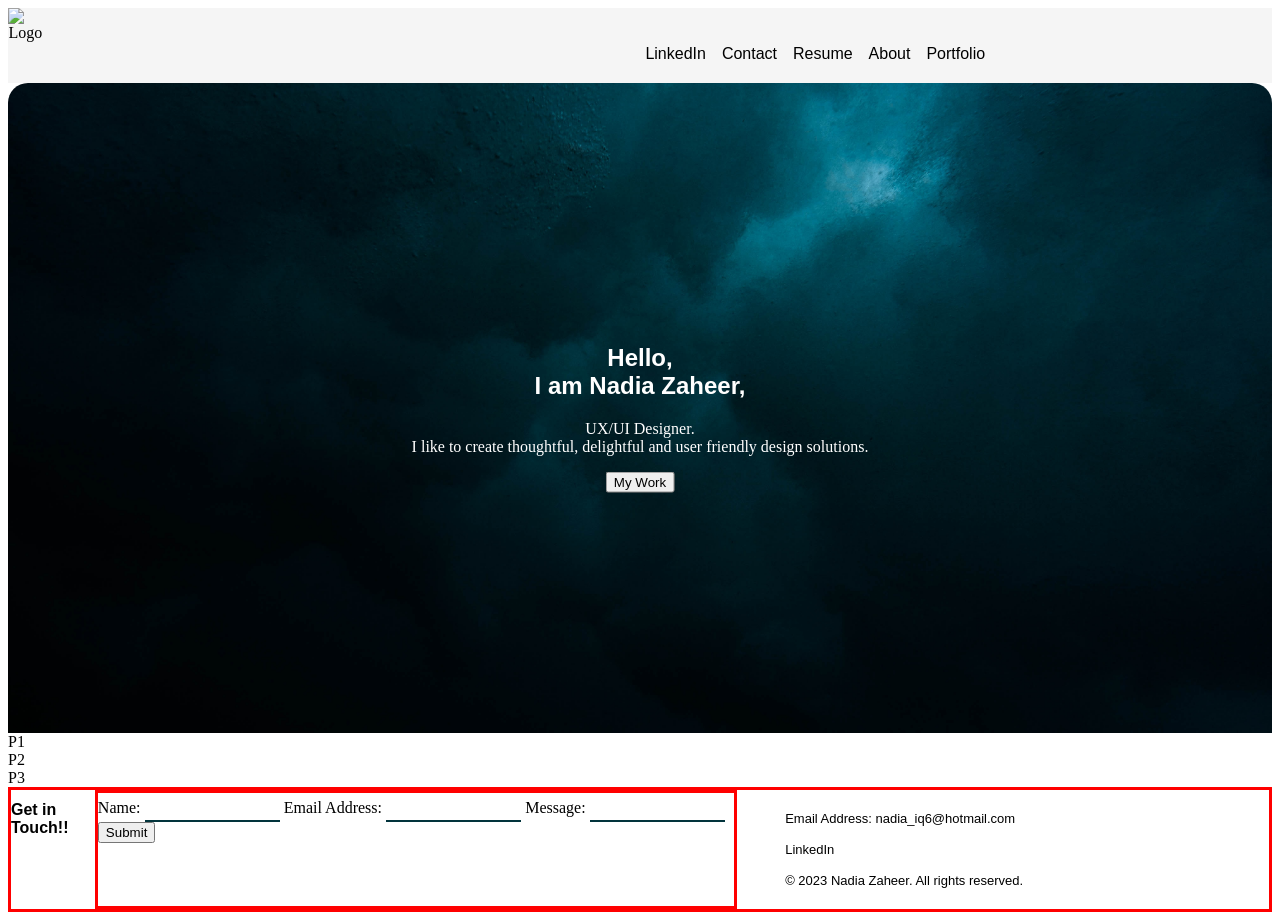
==== index.html @ 978a4c6a "Recent Adjustments" ====
<!DOCTYPE html><html>
<head>
    <link href="css/style.css" rel="stylesheet" type="text/css">
    <title>"My Portfolio Website"
    </title>   
</head>
<body>
   
<!---Here Starts the Header --->

    <header class="navigation">

        <div class="inline-block ">
            <img class="logo" src="../UX_UI_HW_17/images/Logo.png" alt="Logo"> 
        </div>

       
        
<!---Here Starts the Nav Wrapper---> 
        <nav class="inline-block">
            <ul>
                <li><a href="#portfolio">Portfolio</a></li>
                <li><a href="#about">About</a></li>
                <li><a href="#resume">Resume</a></li>
                <li><a href="#contact">Contact</a></li>
                <li><a href="#linkedin">LinkedIn</a></li>
            </ul>
        </nav>
    </header>

<!---Here Starts the Hero Image Section--->

<section class="heroImg">
    

    <div class="content">
        <!--<img class="illustration" src="../UX_UI_HW_17/images/Creative writing-rafiki.png" alt="My Pic">-->    
            
        <h1> Hello,<br>
            I am Nadia Zaheer, <br>
        </h1>
        <p> UX/UI Designer. <br>
            I like to create thoughtful, delightful and user friendly design solutions.
        </p>
            
        <button>
            My Work
        </button>
    </div>
</section>
<!---Here Starts the Casestudy Section--->
<section class="myWork">

    <div class="workThumbnails">
        <div class="project1">P1 </div>
        <div class="project1">P2</div>
        <div class="project1">P3</div>
    </div>
</section>

<!---Here Starts the Footer Section--->
<footer>
    <h1>Get in Touch!! </h1>
    <div class="contactForm">

        <form action="/action_page.php">
            <label for="name">Name:</label>
            <input type="text" id="name" name="name">
            <label for="email">Email Address:</label>
            <input type="text" id="email" name="name">
            <label for="msg">Message:</label>
            <input type="text" id="msg" name="msg">
            <input type="submit" value="Submit">
          </form>
    </div>
    <ul>
        <li>Email Address: nadia_iq6@hotmail.com</li>
        <li>LinkedIn</li>  
        <li>© 2023 Nadia Zaheer. All rights reserved.</li>
        
    </ul>

    
</footer>




</body>
</html>
---- css/style.css ----
/*Styling of Header Section*/
/*/color palette -blue-green: #429CB6ff;
--cerulean: #036D85ff;
--midnight-green: #014553ff;
*/
nav {
    
    width: 73%;
    padding: 1%;
}

ul {
     width: 50%;
    margin-left: auto;
}
.navigation{

        display: flex;
        list-style-type: none;
        margin: 0;
        padding: 0;
        overflow: hidden;/*Note: overflow:hidden is added to the  element to prevent li elements from going outside of the list.*/
        background-color:whitesmoke;
      
}
.logo {
   
       width: 23% ;
    padding: 1%;
   
    }

nav{

    display:flex;
}
.inline-block {

   
    display: inline-block; 

    vertical-align: top;
    
  
      
}


li {
    display: inline;
    padding: 8px;
    font-family: Helvetica;
    float:right;
    

}

.inline-block a{

    text-decoration: none;
    color:black;
    display: block;
    
     
}
.navigation li:hover:not(.active) {
    
       
    border-bottom: 2px solid #014553ff;
    background-color:   rgba(66, 157, 182, 0.066);
    
  }




  





/*hero styling */ 

.heroImg {
    height: 600px;
    padding: 25px;
    margin: 0px;
    background-image: url("../images/9.jpg");
   /* background-image: url("../images/leaves.avif");*/
    background-repeat:no-repeat;
    background-position: center;
    background-size: cover;
    position: relative;
    border-top-left-radius: 20px;
    border-top-right-radius: 20px;
    
  }

 
    
.content {

/* Place text in the middle of the image */


    text-align: center;
    position: absolute;
    top: 50%;
    left: 50%;
    transform: translate(-50%, -50%);
    color: white;
  }
h1 {

    font-family: Arial, Helvetica, sans-serif;
}



footer{

    border:3px solid red;
    display: flex;
    align-items: row;
}

footer ul{
    
    font-size: small;
    display: flex;
    flex-direction:column;
}
footer h1{

font-size: medium;

}

.contactForm {
    border:3px solid red;
    display: block;
    
}
input[type=text], select, textarea {
    width: 20%;
    padding: 4px;
    border: none;
    border-bottom: 2px solid rgb(2, 52, 60);
    margin-top: 4px;
 

  }
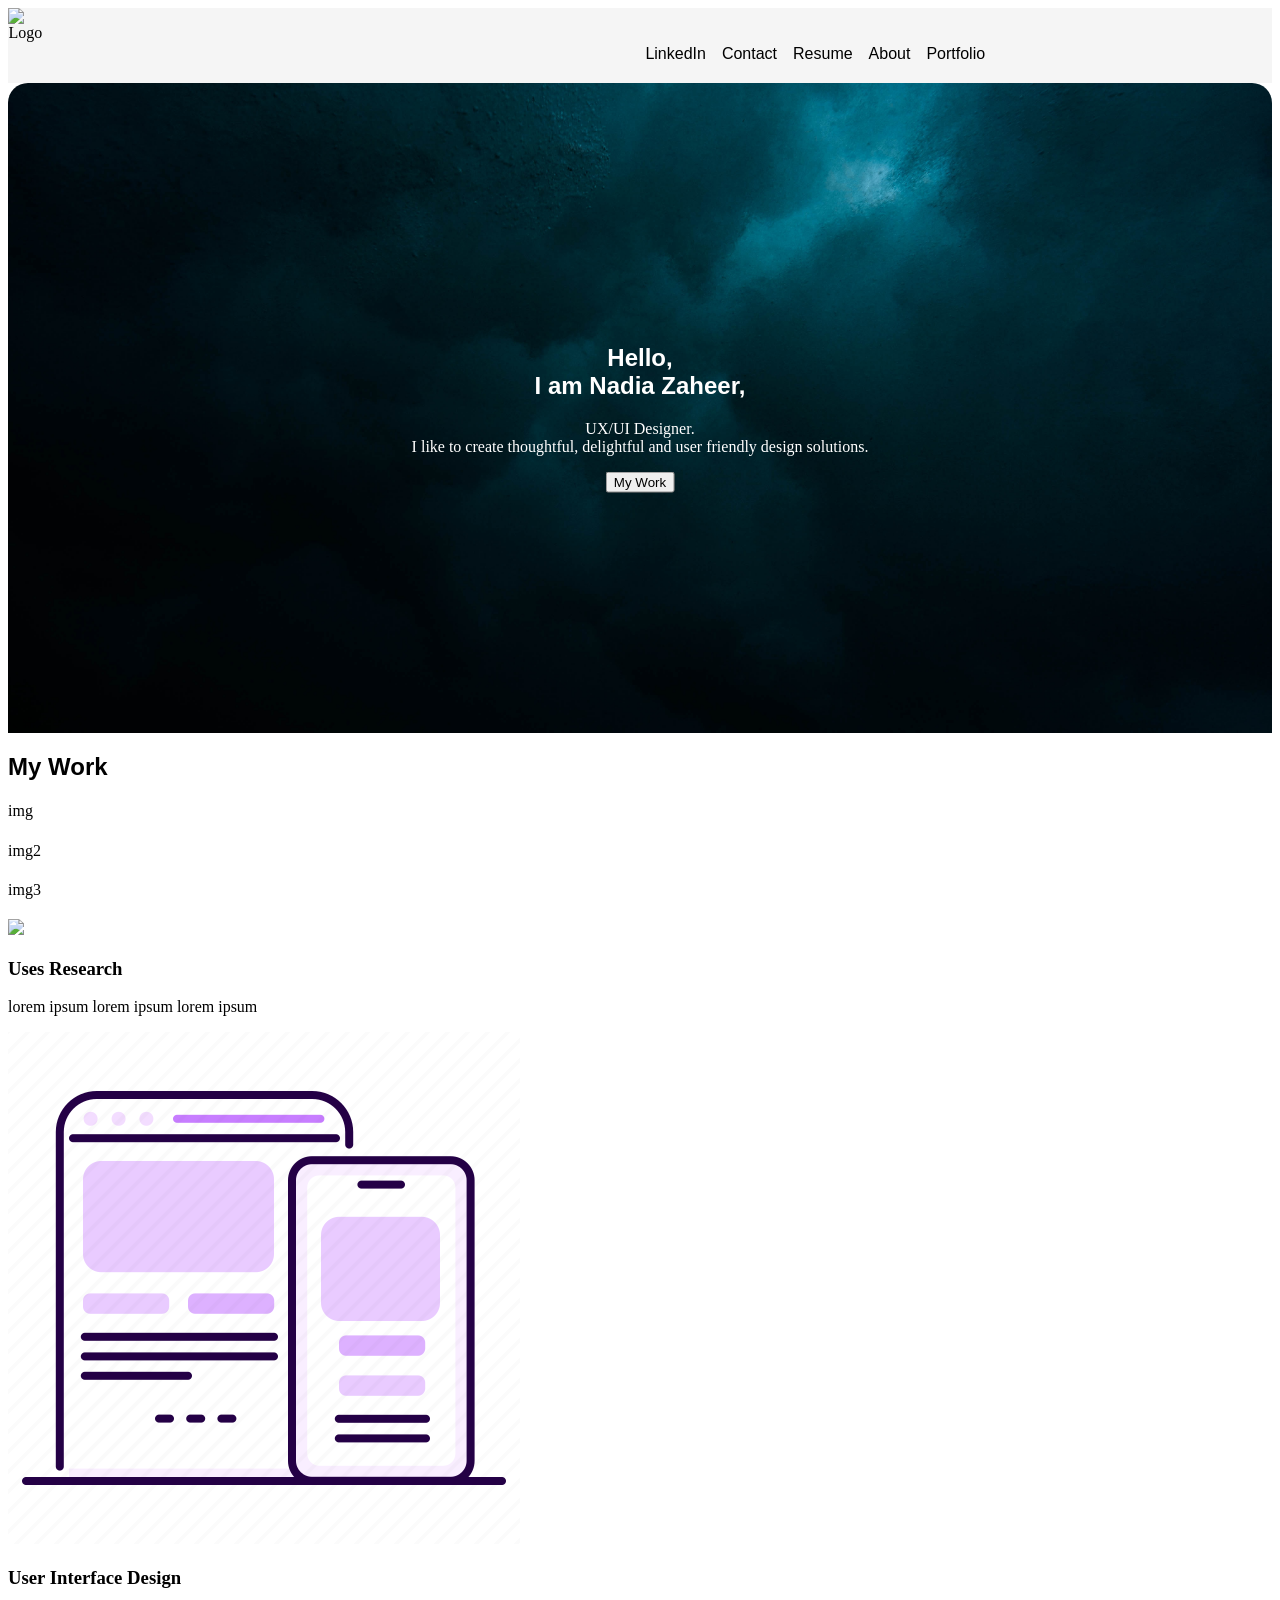
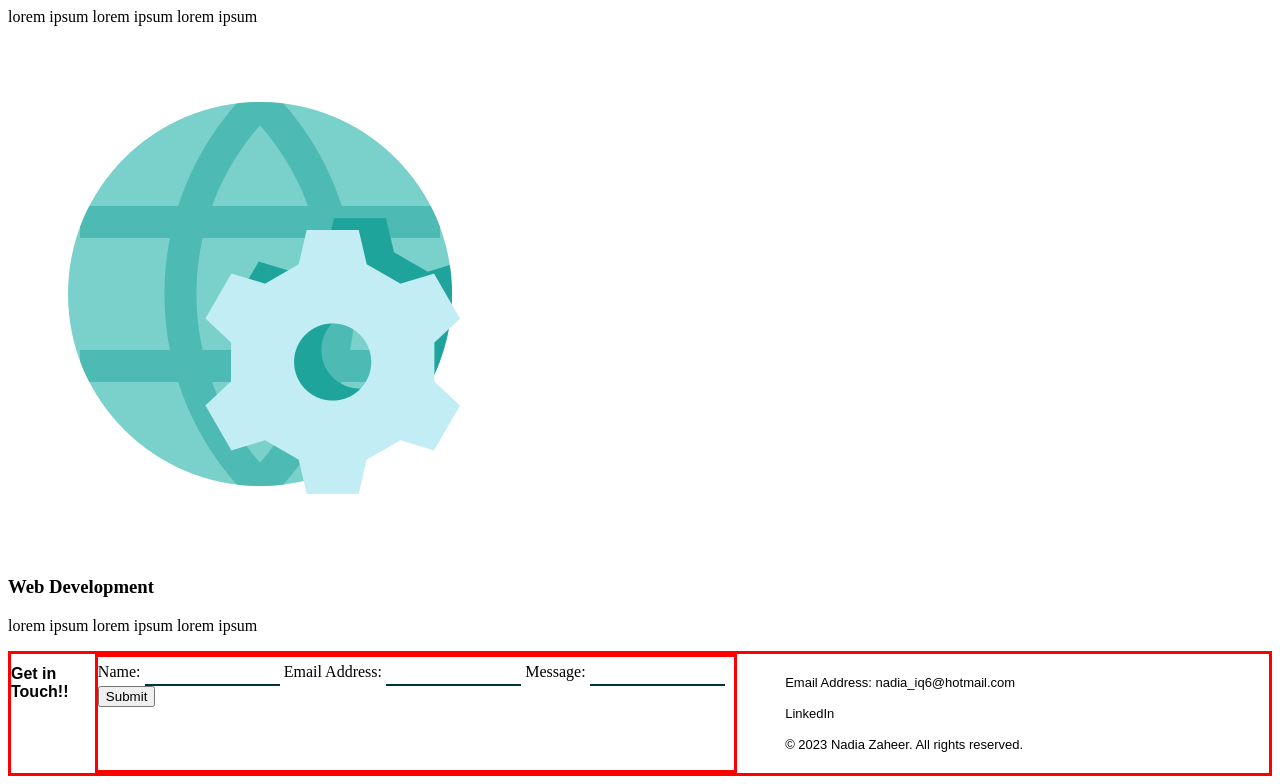
==== commit 0d5176b5: "My Skill & My work HTML sections added" ====
--- a/index.html
+++ b/index.html
@@ -11,7 +11,7 @@
     <header class="navigation">
 
         <div class="inline-block ">
-            <img class="logo" src="../UX_UI_HW_17/images/Logo.png" alt="Logo"> 
+            <img class="logo" src="../UX_UI_HW_18/images/Logo.png" alt="Logo"> 
         </div>
 
        
@@ -48,13 +48,58 @@
         </button>
     </div>
 </section>
-<!---Here Starts the Casestudy Section--->
+<!---Here Starts the My Work Section--->
 <section class="myWork">
+    <h1>My Work</h1>
+    
+    <div class="workgrid">
+<!---Here Starts the 1st Project Section--->
+        <div> 
+            <h4></h4> 
+            <p></p>
+            <buton></buton>
+        </div>
+        <div>img</div>
 
-    <div class="workThumbnails">
-        <div class="project1">P1 </div>
-        <div class="project1">P2</div>
-        <div class="project1">P3</div>
+<!---Here Starts the 2nd Project Section--->
+        <div> 
+        <h4></h4> 
+        <p></p>
+        <buton></buton>
+        </div>
+        <div>img2</div>
+<!---Here Starts the 3rd Project Section--->
+
+        <div> 
+            <h4></h4> 
+            <p></p>
+            <buton></buton>
+        </div>
+        <div>img3</div>
+    </div>
+
+</section>
+<!---Here Starts the My Skills Section--->
+
+<section class="myskills">
+    <h1></h1>
+    <div class="flexContainer">
+        <div></div>
+                <img src="../UX-UI-HW-18/images/UX.png" >
+                <h3>Uses Research</h3>
+                <p>lorem ipsum lorem ipsum lorem ipsum</p>
+        <div>
+            <img src="../images/UI.png" alt="My UI Skill">
+            <h3>User Interface Design</h3>
+            <p>lorem ipsum lorem ipsum lorem ipsum</p>
+        </div>
+        <div>
+            <img src="../images/webdev.png" alt="My Web Development">
+            <h3>Web Development</h3>
+            <p>lorem ipsum lorem ipsum lorem ipsum</p>
+        </div>
+
+
     </div>
 </section>
 
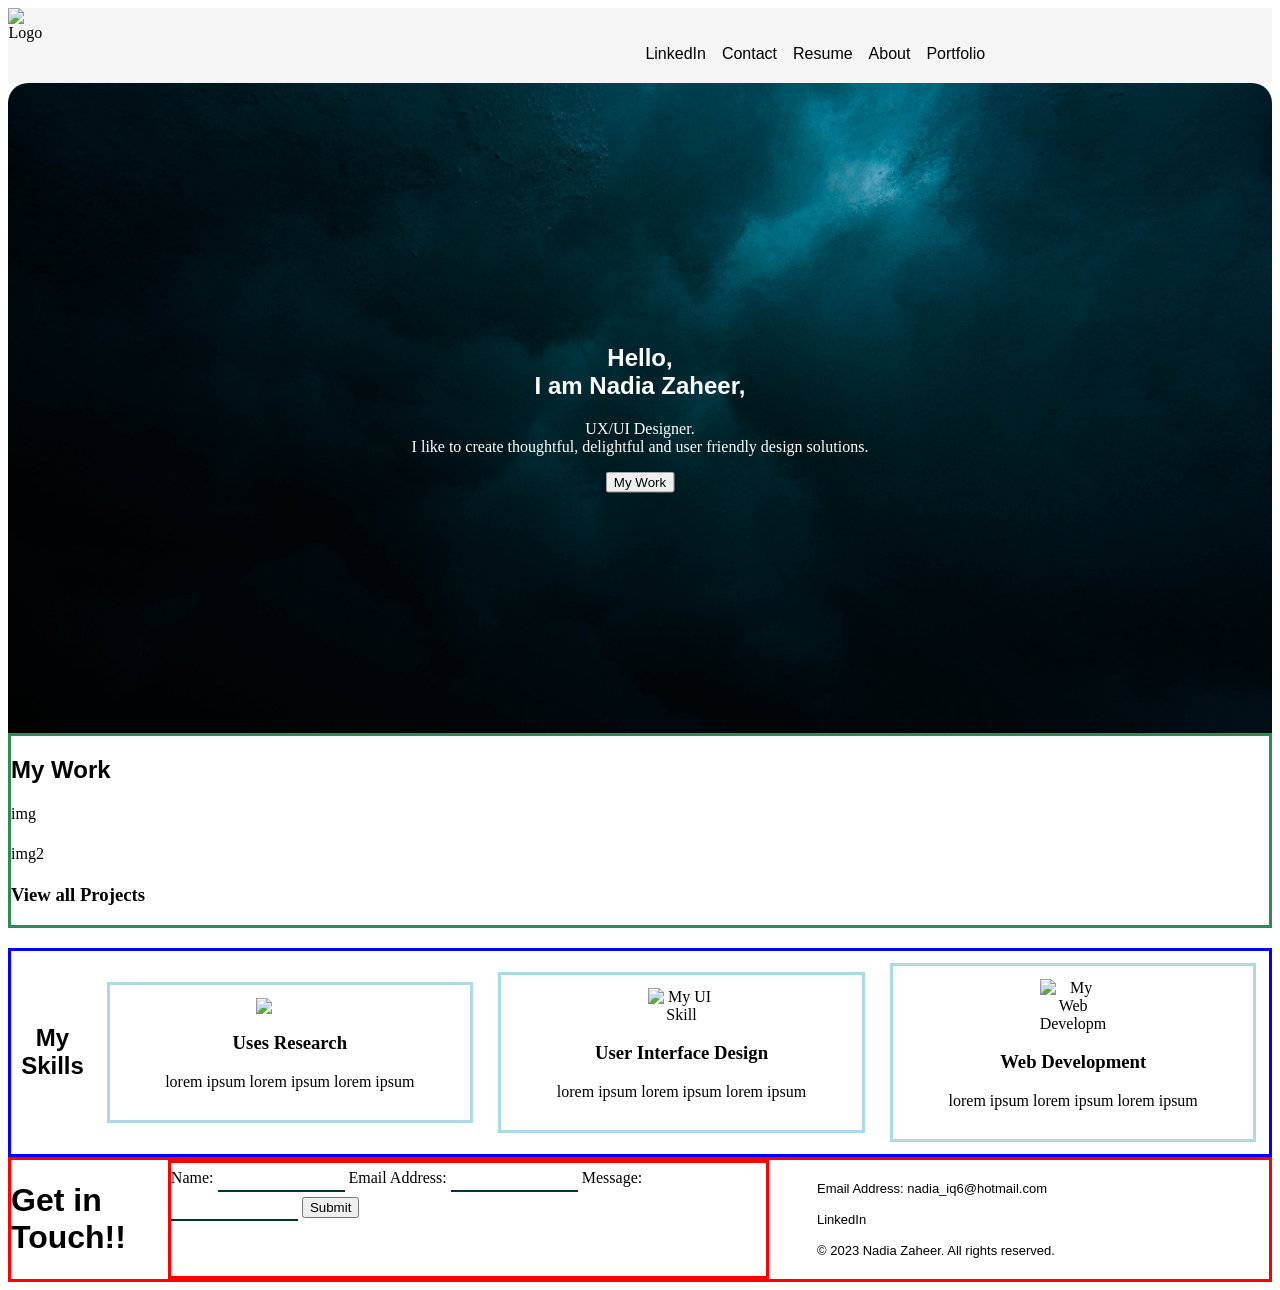
==== commit 389004e7: "Flex boxes and Grids added" ====
--- a/index.html
+++ b/index.html
@@ -53,7 +53,7 @@
     <h1>My Work</h1>
     
     <div class="workgrid">
-<!---Here Starts the 1st Project Section--->
+<!---Here Starts the 1st Project div--->
         <div> 
             <h4></h4> 
             <p></p>
@@ -61,40 +61,45 @@
         </div>
         <div>img</div>
 
-<!---Here Starts the 2nd Project Section--->
+<!---Here Starts the 2nd Project div--->
         <div> 
         <h4></h4> 
         <p></p>
         <buton></buton>
         </div>
         <div>img2</div>
-<!---Here Starts the 3rd Project Section--->
+<!---Here Starts the 3rd Project div--->
 
         <div> 
             <h4></h4> 
             <p></p>
             <buton></buton>
         </div>
-        <div>img3</div>
+        <div></div>
+
+
+        <h3>View all Projects</h3>
     </div>
 
 </section>
-<!---Here Starts the My Skills Section--->
 
+<!--  My UX Skills section coded using CSS flex -->
 <section class="myskills">
     <h1></h1>
     <div class="flexContainer">
-        <div></div>
-                <img src="../UX-UI-HW-18/images/UX.png" >
+        <h1>My Skills</h1>
+        <div>
+                <img src="../UX_UI_HW_18/images/UX3.png">
                 <h3>Uses Research</h3>
                 <p>lorem ipsum lorem ipsum lorem ipsum</p>
+        </div>
         <div>
-            <img src="../images/UI.png" alt="My UI Skill">
+            <img src="../UX_UI_HW_18/images/UI2.png" alt="My UI Skill">
             <h3>User Interface Design</h3>
             <p>lorem ipsum lorem ipsum lorem ipsum</p>
         </div>
         <div>
-            <img src="../images/webdev.png" alt="My Web Development">
+            <img src="../UX_UI_HW_18/images/wd2.png" alt="My Web Development">
             <h3>Web Development</h3>
             <p>lorem ipsum lorem ipsum lorem ipsum</p>
         </div>
--- a/css/style.css
+++ b/css/style.css
@@ -45,7 +45,6 @@
       
 }
 
-
 li {
     display: inline;
     padding: 8px;
@@ -70,15 +69,6 @@
     background-color:   rgba(66, 157, 182, 0.066);
     
   }
-
-
-
-
-  
-
-
-
-
 
 /*hero styling */ 
 
@@ -115,14 +105,48 @@
 
     font-family: Arial, Helvetica, sans-serif;
 }
+/*My Work Styling */
+.myWork{
+    border: 3px solid seagreen;
+   
+   
+}
 
 
 
+
+
+/*My skills Styling */
+.flexContainer{
+    border:3px solid blue;
+    display:flex;
+    flex-direction:row;
+    justify-content: center;
+    align-items: center;
+   text-align: center;
+  
+}
+.flexContainer > div{
+    width: 33%;
+    border:3px solid lightblue;
+    padding: 1%;
+    margin: 1%;
+}
+.flexContainer img{
+    display: block;
+    width:20%;
+    height:auto;
+    margin:0 auto;
+}
+
+
+/*FOOTER styling*/
 footer{
 
     border:3px solid red;
     display: flex;
-    align-items: row;
+    flex-direction: row;
+    
 }
 
 footer ul{
@@ -131,16 +155,12 @@
     display: flex;
     flex-direction:column;
 }
-footer h1{
-
-font-size: medium;
-
-}
 
 .contactForm {
     border:3px solid red;
-    display: block;
-    
+  
+     
+      
 }
 input[type=text], select, textarea {
     width: 20%;
@@ -148,7 +168,6 @@
     border: none;
     border-bottom: 2px solid rgb(2, 52, 60);
     margin-top: 4px;
- 
 
   }
 
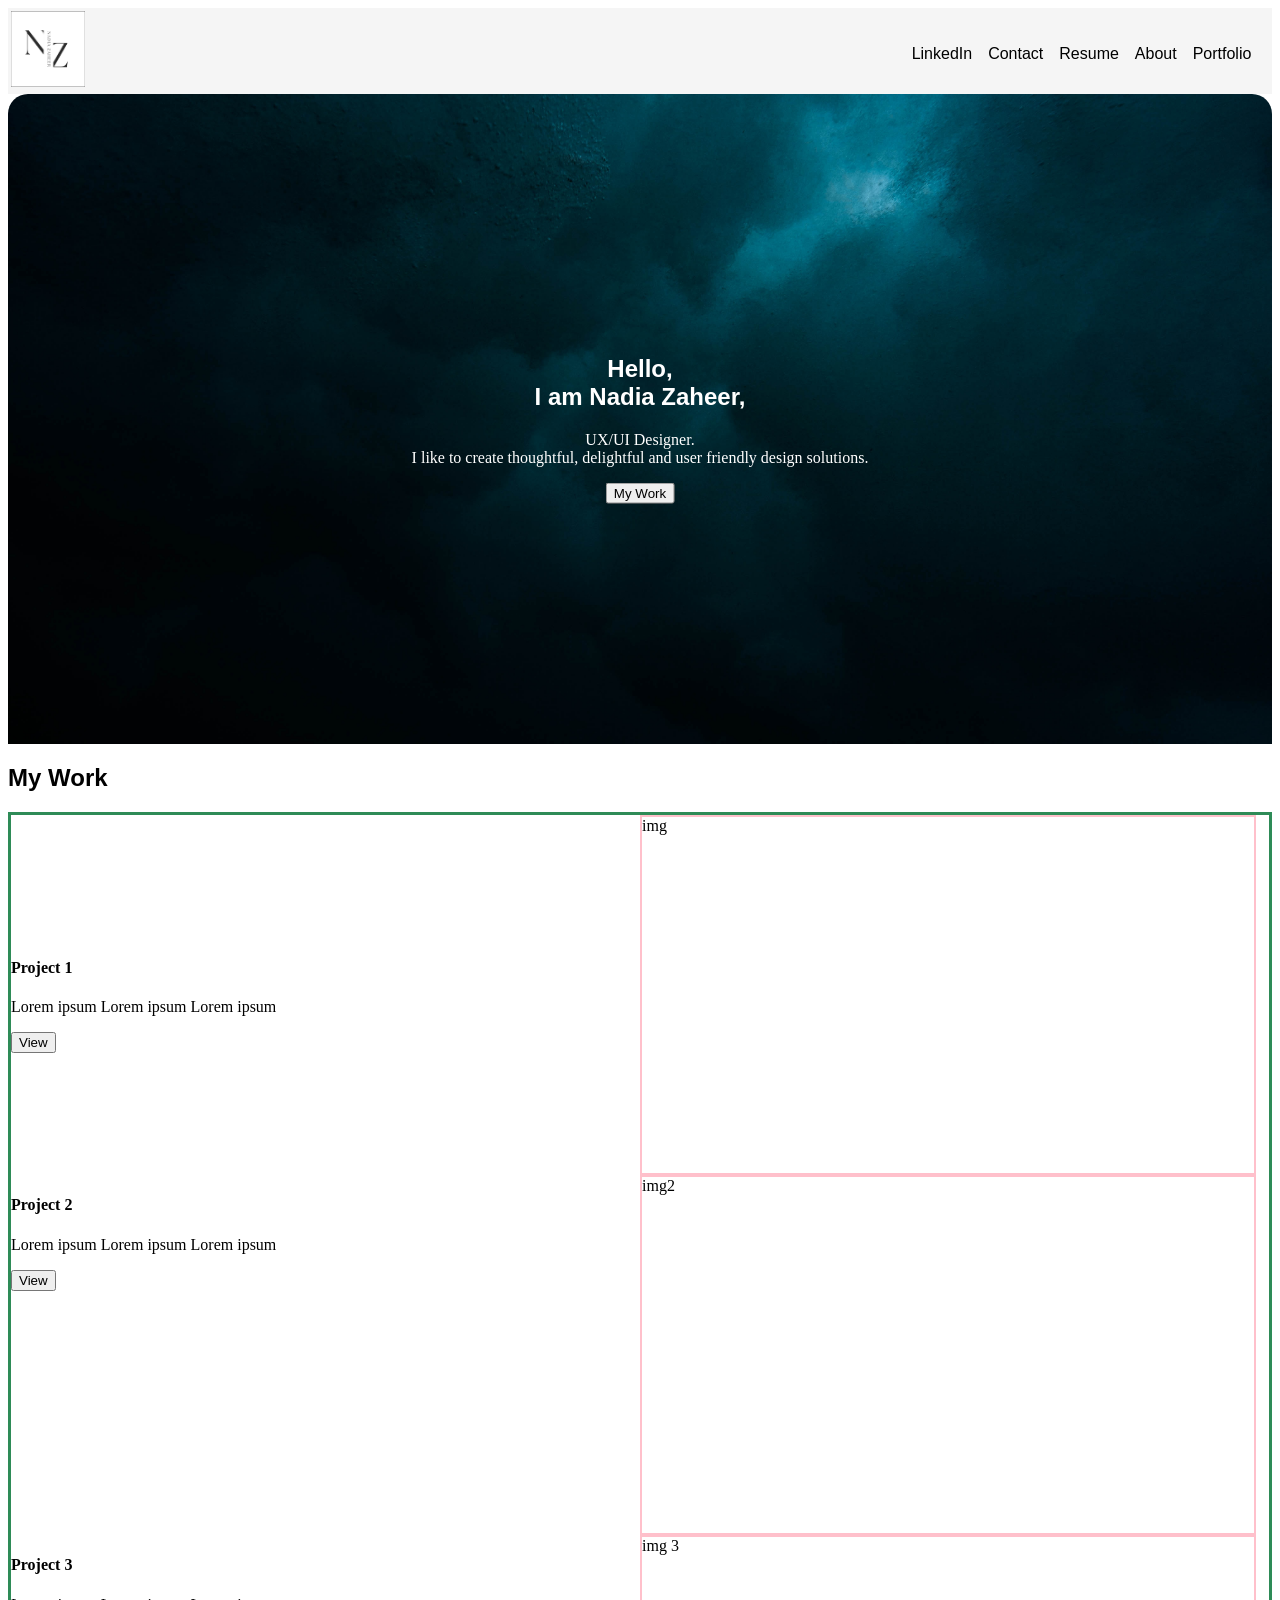
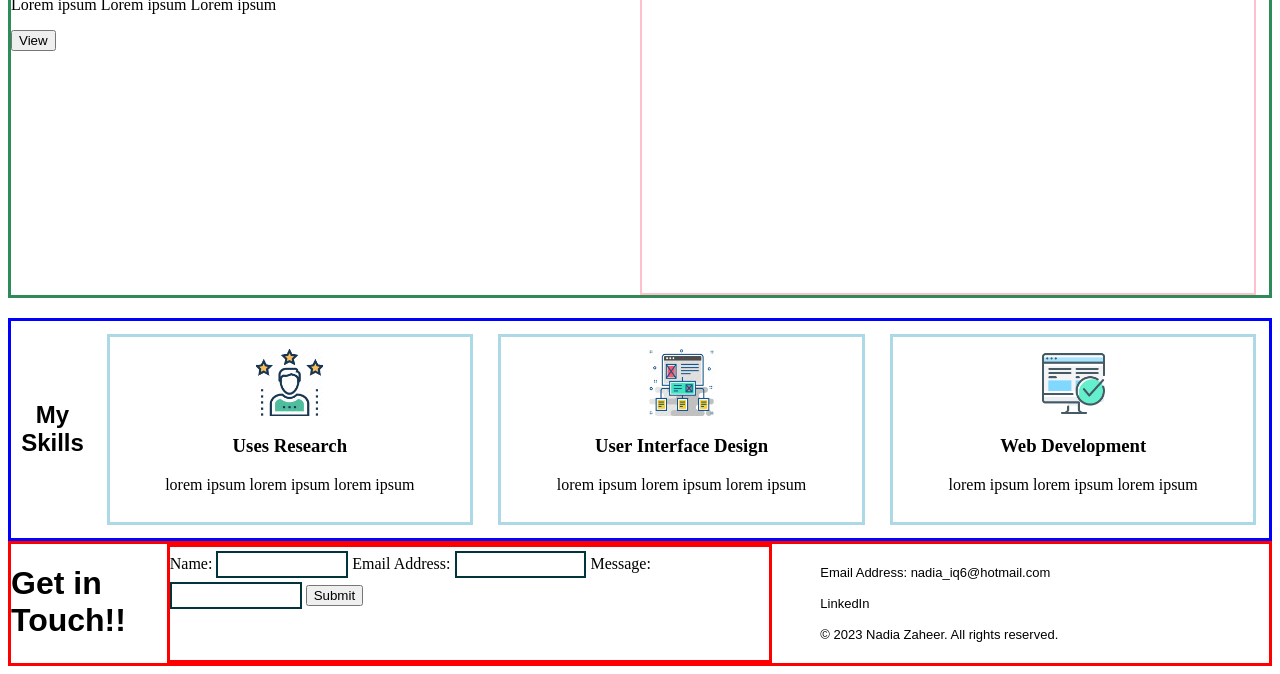
==== commit 753380a5: "My Work Grid added" ====
--- a/index.html
+++ b/index.html
@@ -11,7 +11,7 @@
     <header class="navigation">
 
         <div class="inline-block ">
-            <img class="logo" src="../UX_UI_HW_18/images/Logo.png" alt="Logo"> 
+            <img class="logo" src="../images/Logo.png" alt="Logo"> 
         </div>
 
        
@@ -50,35 +50,36 @@
 </section>
 <!---Here Starts the My Work Section--->
 <section class="myWork">
+   
     <h1>My Work</h1>
-    
-    <div class="workgrid">
+    <div class="workGrid">
+        
 <!---Here Starts the 1st Project div--->
-        <div> 
-            <h4></h4> 
-            <p></p>
-            <buton></buton>
+        <div class="pro1"> 
+            <h4>Project 1</h4> 
+            <p> Lorem ipsum Lorem ipsum Lorem ipsum</p>
+            <button> View </button>
         </div>
-        <div>img</div>
+        <div class="imgPro1">img</div>
 
 <!---Here Starts the 2nd Project div--->
-        <div> 
-        <h4></h4> 
-        <p></p>
-        <buton></buton>
+        <div class="pro2"> 
+            <h4>Project 2</h4> 
+            <p>Lorem ipsum Lorem ipsum Lorem ipsum</p>
+            <button> View </button>
         </div>
-        <div>img2</div>
+        <div class="imgPro2">img2</div>
 <!---Here Starts the 3rd Project div--->
 
-        <div> 
-            <h4></h4> 
-            <p></p>
-            <buton></buton>
+        <div class="pro3"> 
+            <h4>Project 3</h4> 
+            <p>Lorem ipsum Lorem ipsum Lorem ipsum</p>
+            <button> View </button>
         </div>
-        <div></div>
+        <div class="imgPro3">img 3</div>
 
 
-        <h3>View all Projects</h3>
+        
     </div>
 
 </section>
@@ -89,17 +90,17 @@
     <div class="flexContainer">
         <h1>My Skills</h1>
         <div>
-                <img src="../UX_UI_HW_18/images/UX3.png">
+                <img src="../images/UX3.png">
                 <h3>Uses Research</h3>
                 <p>lorem ipsum lorem ipsum lorem ipsum</p>
         </div>
         <div>
-            <img src="../UX_UI_HW_18/images/UI2.png" alt="My UI Skill">
+            <img src="../images/UI2.png" alt="My UI Skill">
             <h3>User Interface Design</h3>
             <p>lorem ipsum lorem ipsum lorem ipsum</p>
         </div>
         <div>
-            <img src="../UX_UI_HW_18/images/wd2.png" alt="My Web Development">
+            <img src="../images/wd2.png" alt="My Web Development">
             <h3>Web Development</h3>
             <p>lorem ipsum lorem ipsum lorem ipsum</p>
         </div>
--- a/css/style.css
+++ b/css/style.css
@@ -106,10 +106,43 @@
     font-family: Arial, Helvetica, sans-serif;
 }
 /*My Work Styling */
-.myWork{
+.workGrid{
     border: 3px solid seagreen;
-   
-   
+    display: grid;
+    grid-template-rows:40vh 40vh 40vh;
+    grid-template-columns:1fr 1fr;
+    grid-template-areas: 
+    "pro1 imgPro1"
+    "pro2 imgPro2"
+    "pro3 imgPro3";
+          
+}
+
+.pro1{
+    grid-area: pro1;
+    align-content: center;
+   
+}
+.pro2{
+    grid-area: pro2;
+}
+.pro3{
+    grid-area: pro3;
+}
+.imgPro1{
+    grid-area: imgPro1;
+    border: 2px solid pink;
+    margin-right: 2%;
+}
+.imgPro2{
+    grid-area: imgPro2;
+    border: 2px solid pink;
+    margin-right: 2%;
+}
+.imgPro3{
+    grid-area: imgPro3;
+    border: 2px solid pink;
+    margin-right: 2%;
 }
 
 
@@ -166,7 +199,7 @@
     width: 20%;
     padding: 4px;
     border: none;
-    border-bottom: 2px solid rgb(2, 52, 60);
+    border: 2px solid rgb(2, 52, 60);
     margin-top: 4px;
 
   }
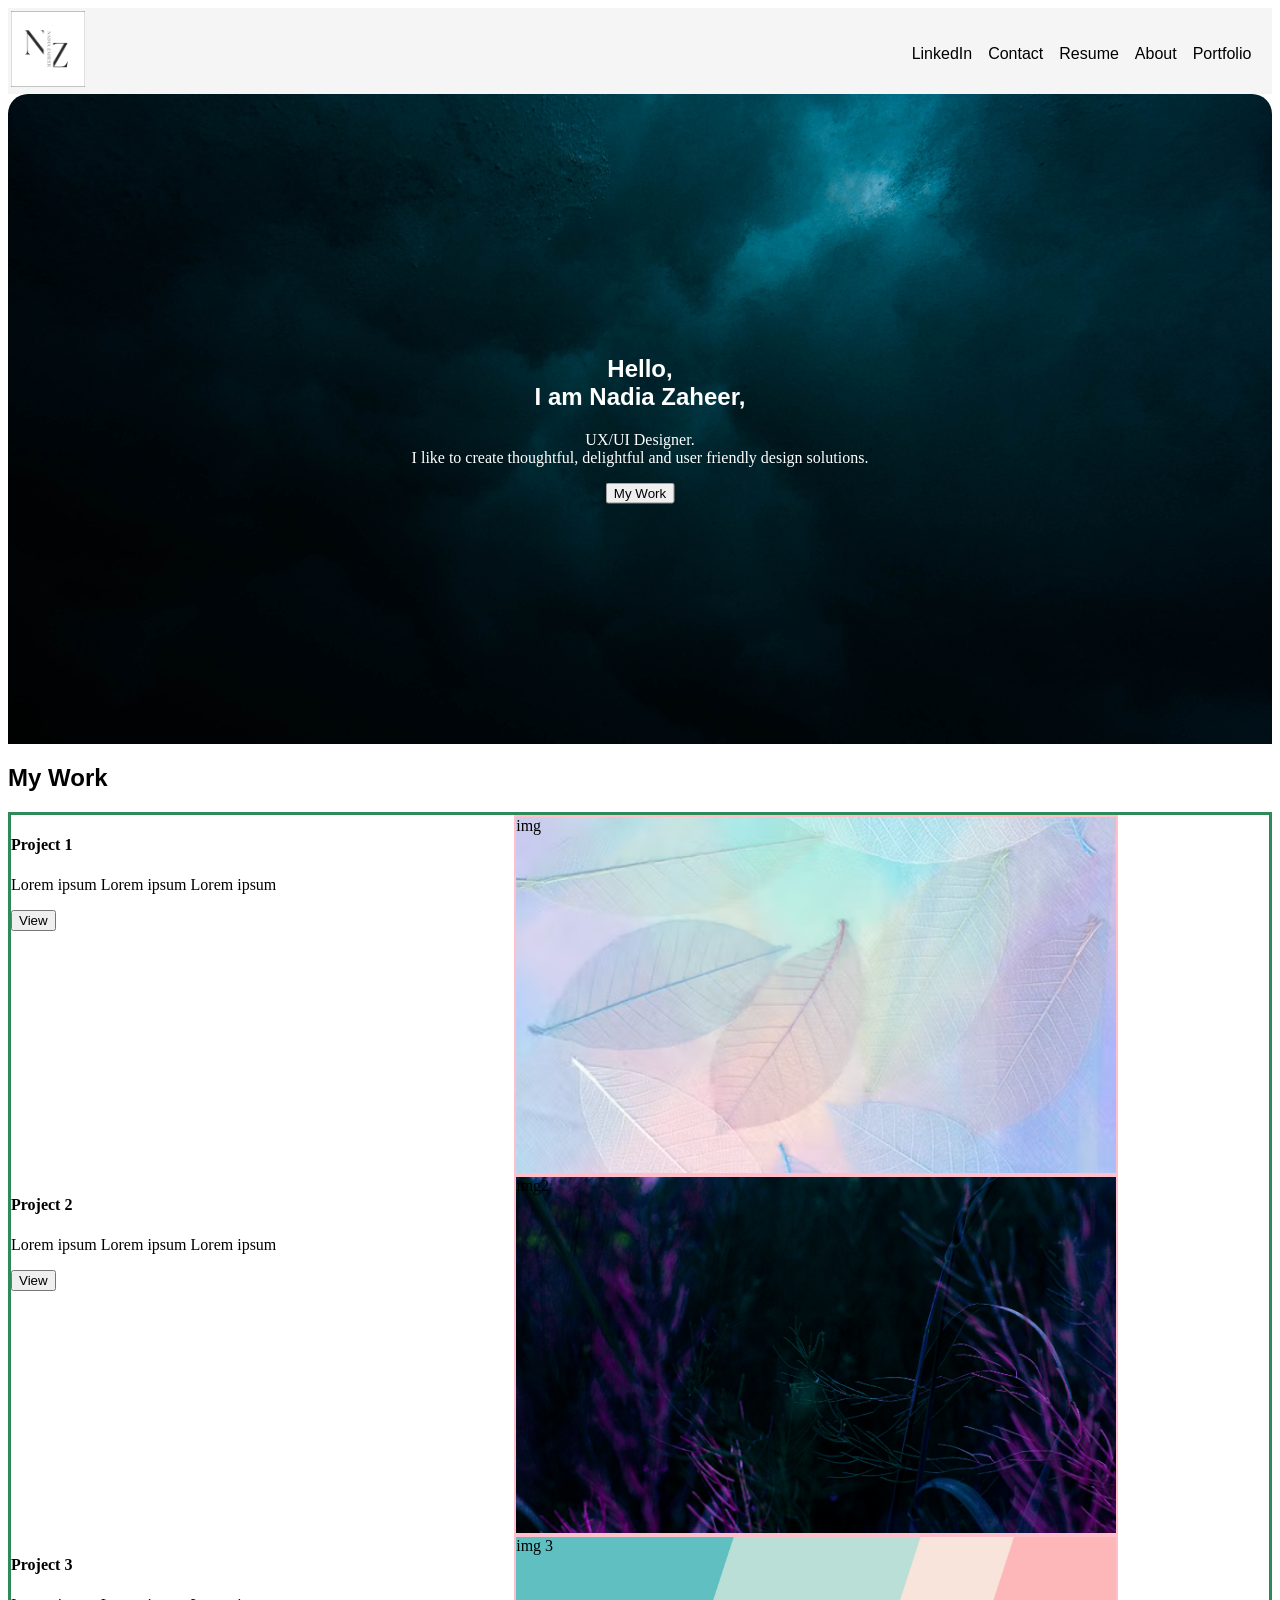
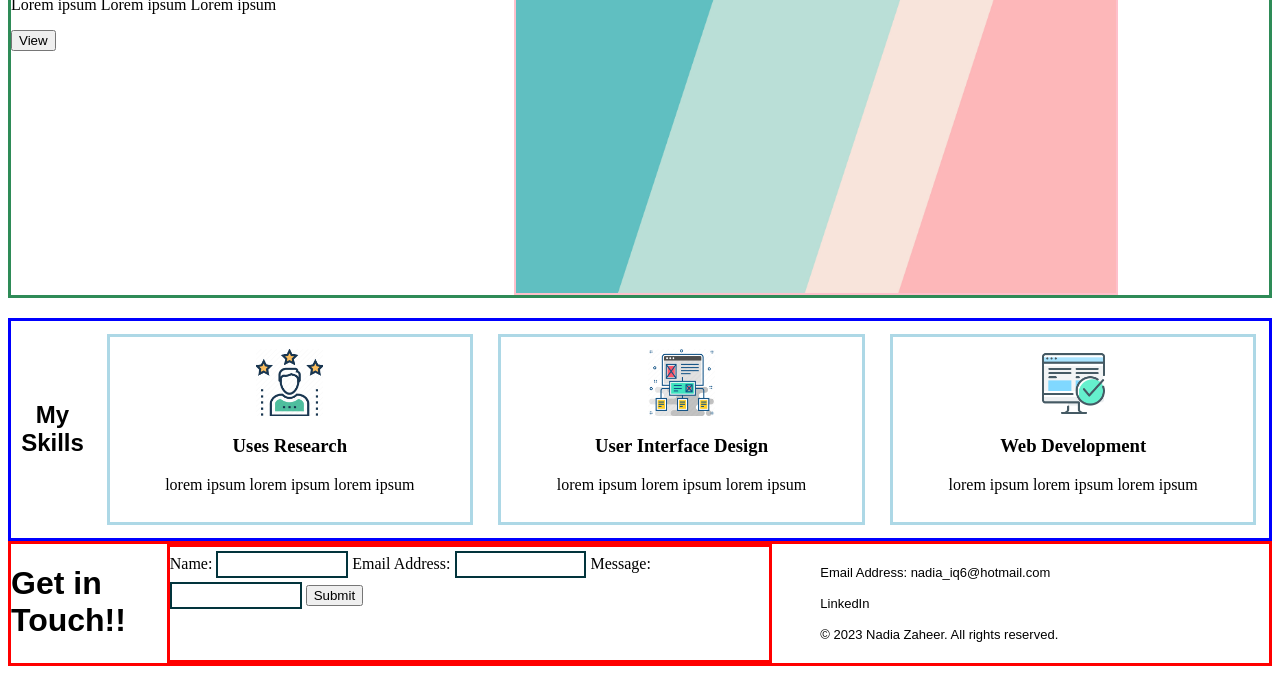
==== commit b1bccedc: "Latest changes" ====
--- a/index.html
+++ b/index.html
@@ -138,4 +138,4 @@
 
 
 </body>
-</html>+</html
--- a/css/style.css
+++ b/css/style.css
@@ -110,41 +110,93 @@
     border: 3px solid seagreen;
     display: grid;
     grid-template-rows:40vh 40vh 40vh;
-    grid-template-columns:1fr 1fr;
+    grid-template-columns:1fr 1fr 1fr 1fr 1fr;
     grid-template-areas: 
-    "pro1 imgPro1"
-    "pro2 imgPro2"
-    "pro3 imgPro3";
+    "pro1 pro1 imgPro1 imgPro1 imgPro1"
+    "pro2 pro2 imgPro2 imgPro2 imgPro2"
+    "pro3 pro3 imgPro3 imgPro3 imgPro3";
           
 }
 
 .pro1{
     grid-area: pro1;
-    align-content: center;
+    position: relative;
+  
    
 }
 .pro2{
     grid-area: pro2;
+    position: relative;
 }
 .pro3{
     grid-area: pro3;
+    position: relative;
 }
 .imgPro1{
     grid-area: imgPro1;
     border: 2px solid pink;
-    margin-right: 2%;
+    margin-right: 20%;
+    background-image: url("../images/leaves.avif");
+    background-repeat: no-repeat;
+   background-size:cover;
+   background-position: center;
 }
 .imgPro2{
     grid-area: imgPro2;
     border: 2px solid pink;
-    margin-right: 2%;
+    margin-right: 20%;
+    background-image: url("../images/3.jpg");
+   background-repeat: no-repeat;
+   background-size:cover;
+   background-position: center;
 }
 .imgPro3{
     grid-area: imgPro3;
     border: 2px solid pink;
-    margin-right: 2%;
-}
-
+    margin-right: 20%;
+    background-image: url("../images/1.jpg");
+    background-repeat: no-repeat;
+   background-size:cover;
+   background-position: center;
+}
+
+.title1{
+
+    background-color: rgba(255,255,255);
+    position: absolute;
+    top:50%;
+    left:70%;
+    width:80%;
+    height:80%;
+    transform:translate(-50%,-50%);
+    border: 1px solid teal;
+    z-index: 100;
+}
+.title2{
+
+    background-color: rgba(255,255,255);
+    position: absolute;
+    top:50%;
+    left:70%;
+    width:80%;
+    height:80%;
+    transform:translate(-50%,-50%);
+    border: 1px solid teal;
+    z-index: 100;
+}
+
+.title3{
+
+    background-color: rgba(255,255,255);
+    position: absolute;
+    top:50%;
+    left:70%;
+    width:80%;
+    height:80%;
+    transform:translate(-50%,-50%);
+    border: 1px solid teal;
+    z-index: 100;
+}
 
 
 
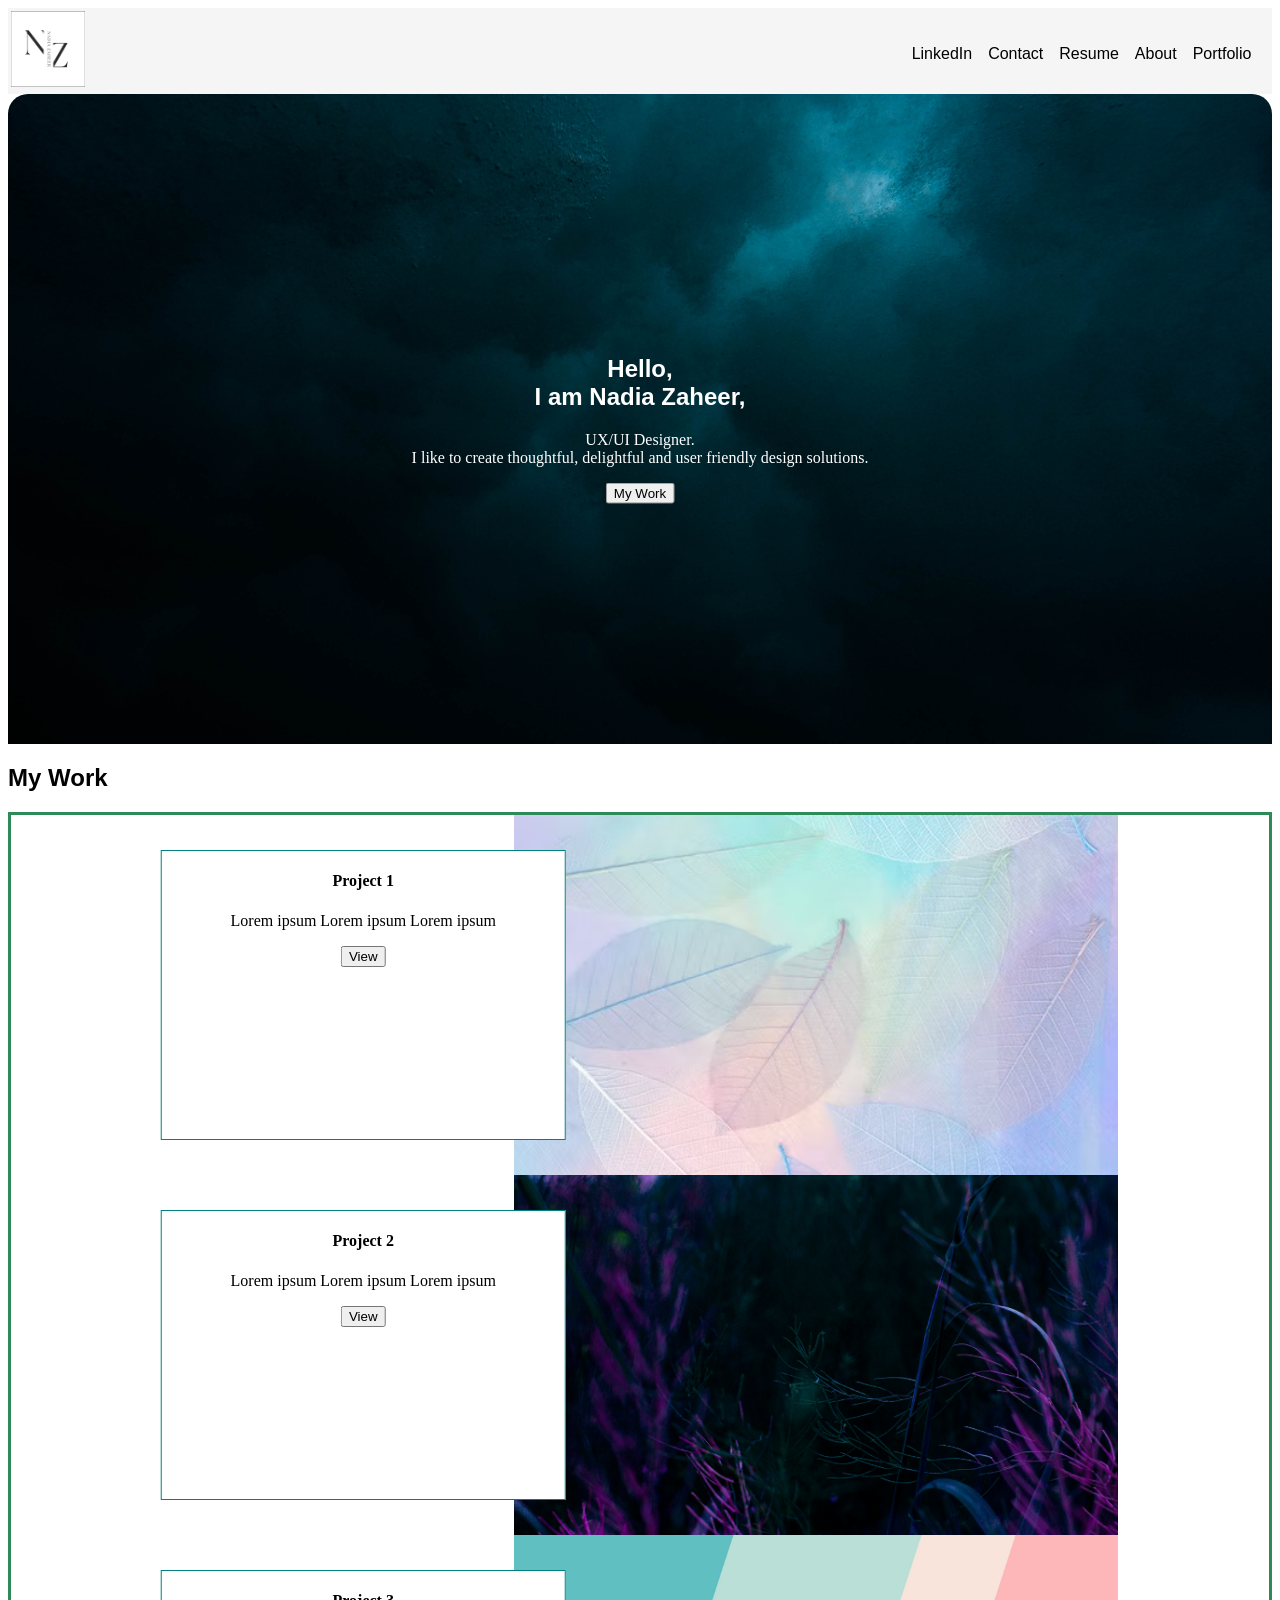
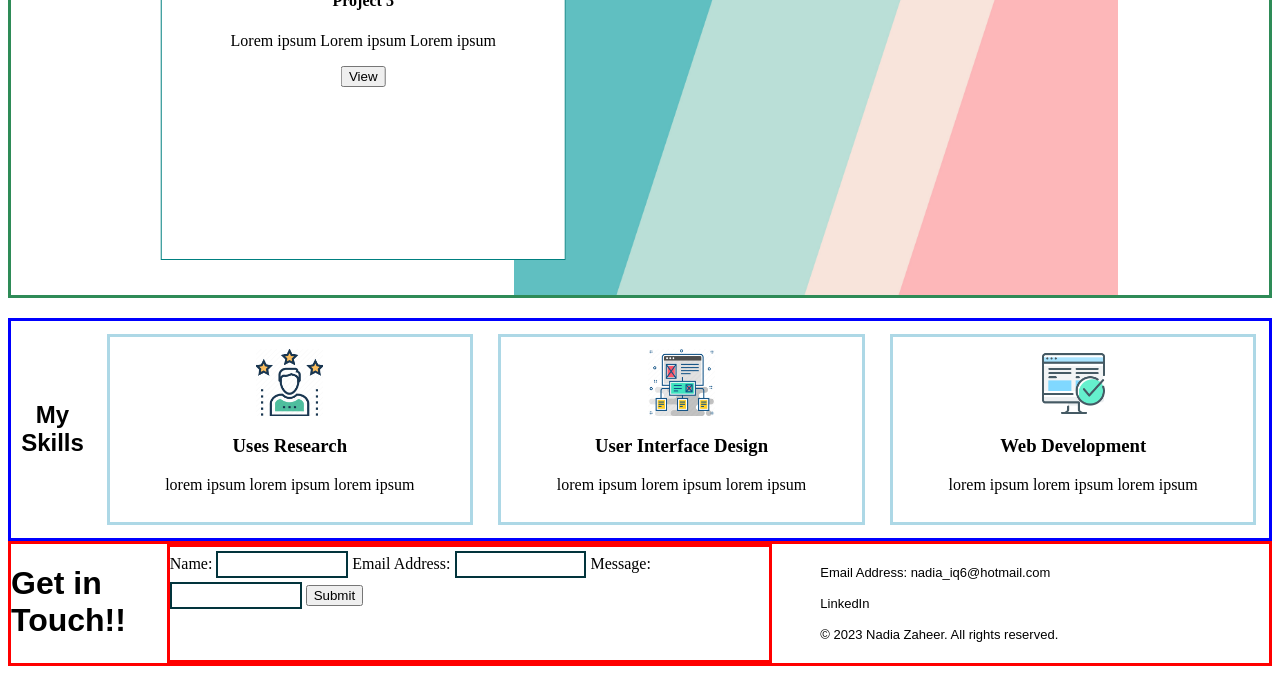
==== commit 4fc1f1ae: "Media Queries Added" ====
--- a/index.html
+++ b/index.html
@@ -56,27 +56,33 @@
         
 <!---Here Starts the 1st Project div--->
         <div class="pro1"> 
-            <h4>Project 1</h4> 
-            <p> Lorem ipsum Lorem ipsum Lorem ipsum</p>
-            <button> View </button>
+            <div class="title1">
+                <h4>Project 1</h4> 
+                <p> Lorem ipsum Lorem ipsum Lorem ipsum</p>
+                <button> View </button>
+            </div>
         </div>
-        <div class="imgPro1">img</div>
+        <div class="imgPro1"></div>
 
 <!---Here Starts the 2nd Project div--->
         <div class="pro2"> 
-            <h4>Project 2</h4> 
-            <p>Lorem ipsum Lorem ipsum Lorem ipsum</p>
-            <button> View </button>
+            <div class="title2">
+                <h4>Project 2</h4> 
+                <p>Lorem ipsum Lorem ipsum Lorem ipsum</p>
+                <button> View </button>
+            </div>
         </div>
-        <div class="imgPro2">img2</div>
+        <div class="imgPro2"></div>
 <!---Here Starts the 3rd Project div--->
 
         <div class="pro3"> 
-            <h4>Project 3</h4> 
-            <p>Lorem ipsum Lorem ipsum Lorem ipsum</p>
-            <button> View </button>
+            <div class="title3">
+                <h4>Project 3</h4> 
+                <p>Lorem ipsum Lorem ipsum Lorem ipsum</p>
+                <button> View </button>
+            </div>
         </div>
-        <div class="imgPro3">img 3</div>
+        <div class="imgPro3"></div>
 
 
         
--- a/css/style.css
+++ b/css/style.css
@@ -121,6 +121,7 @@
 .pro1{
     grid-area: pro1;
     position: relative;
+    
   
    
 }
@@ -134,7 +135,7 @@
 }
 .imgPro1{
     grid-area: imgPro1;
-    border: 2px solid pink;
+    
     margin-right: 20%;
     background-image: url("../images/leaves.avif");
     background-repeat: no-repeat;
@@ -143,7 +144,7 @@
 }
 .imgPro2{
     grid-area: imgPro2;
-    border: 2px solid pink;
+   
     margin-right: 20%;
     background-image: url("../images/3.jpg");
    background-repeat: no-repeat;
@@ -152,7 +153,7 @@
 }
 .imgPro3{
     grid-area: imgPro3;
-    border: 2px solid pink;
+    
     margin-right: 20%;
     background-image: url("../images/1.jpg");
     background-repeat: no-repeat;
@@ -171,6 +172,7 @@
     transform:translate(-50%,-50%);
     border: 1px solid teal;
     z-index: 100;
+    text-align: center;margin: 0;
 }
 .title2{
 
@@ -183,6 +185,7 @@
     transform:translate(-50%,-50%);
     border: 1px solid teal;
     z-index: 100;
+   text-align: center;
 }
 
 .title3{
@@ -196,6 +199,7 @@
     transform:translate(-50%,-50%);
     border: 1px solid teal;
     z-index: 100;
+    text-align:center;
 }
 
 
@@ -256,3 +260,95 @@
 
   }
 
+  /*Media Query starts here*/
+
+@media only screen and (max-width:600px){
+
+    .flexContainer{
+
+        display: flex;
+        flex-direction: column;
+    }
+        .flexContainer > div{
+            width:100%;
+
+        }
+        .flexContainer img{
+            display: block;
+            width:100%;
+            height:auto;
+            margin:0 auto;
+        }
+    .workGrid{
+        border: 3px solid seagreen;
+        display: grid;
+        grid-template-rows:40vh 20vh 40vh 20vh 40vh 20vh ;
+        grid-template-columns:1fr;
+        grid-template-areas: 
+        "imgPro1"
+        "pro1"    
+        "imgPro2"
+        "pro2"    
+        "imgPro3"    
+        "pro3" ;
+          
+}
+.imgPro1{
+    margin:2%;
+
+}
+.imgPro2{
+    margin:2%;
+}
+.imgPro3{
+    margin: 2%;
+}
+.title1{
+
+    background-color: rgba(255,255,255);
+    position: absolute;
+    top:10%;
+        width:90%;
+    height:100%;
+    left:50%;
+    transform:translate(-50%,-50%);
+    border: 1px solid teal;
+    z-index: 100;
+    text-align: center;
+    margin: 0;
+
+}
+.title2{
+
+    background-color: rgba(255,255,255);
+    position: absolute;
+    top:10%;
+    left:50%;
+    width:90%;
+    height:100%;
+    transform:translate(-50%,-50%);
+    border: 1px solid teal;
+    z-index: 100;
+    text-align: center;
+    margin: 0;
+
+}
+.title3{
+
+    background-color: rgba(255,255,255);
+    position: absolute;
+    top:10%;
+    left:50%;
+    width:90%;
+    height:100%;
+    transform:translate(-50%,-50%);
+    border: 1px solid teal;
+    z-index: 100;
+    text-align: center;
+    margin: 0;
+
+}
+
+
+
+}
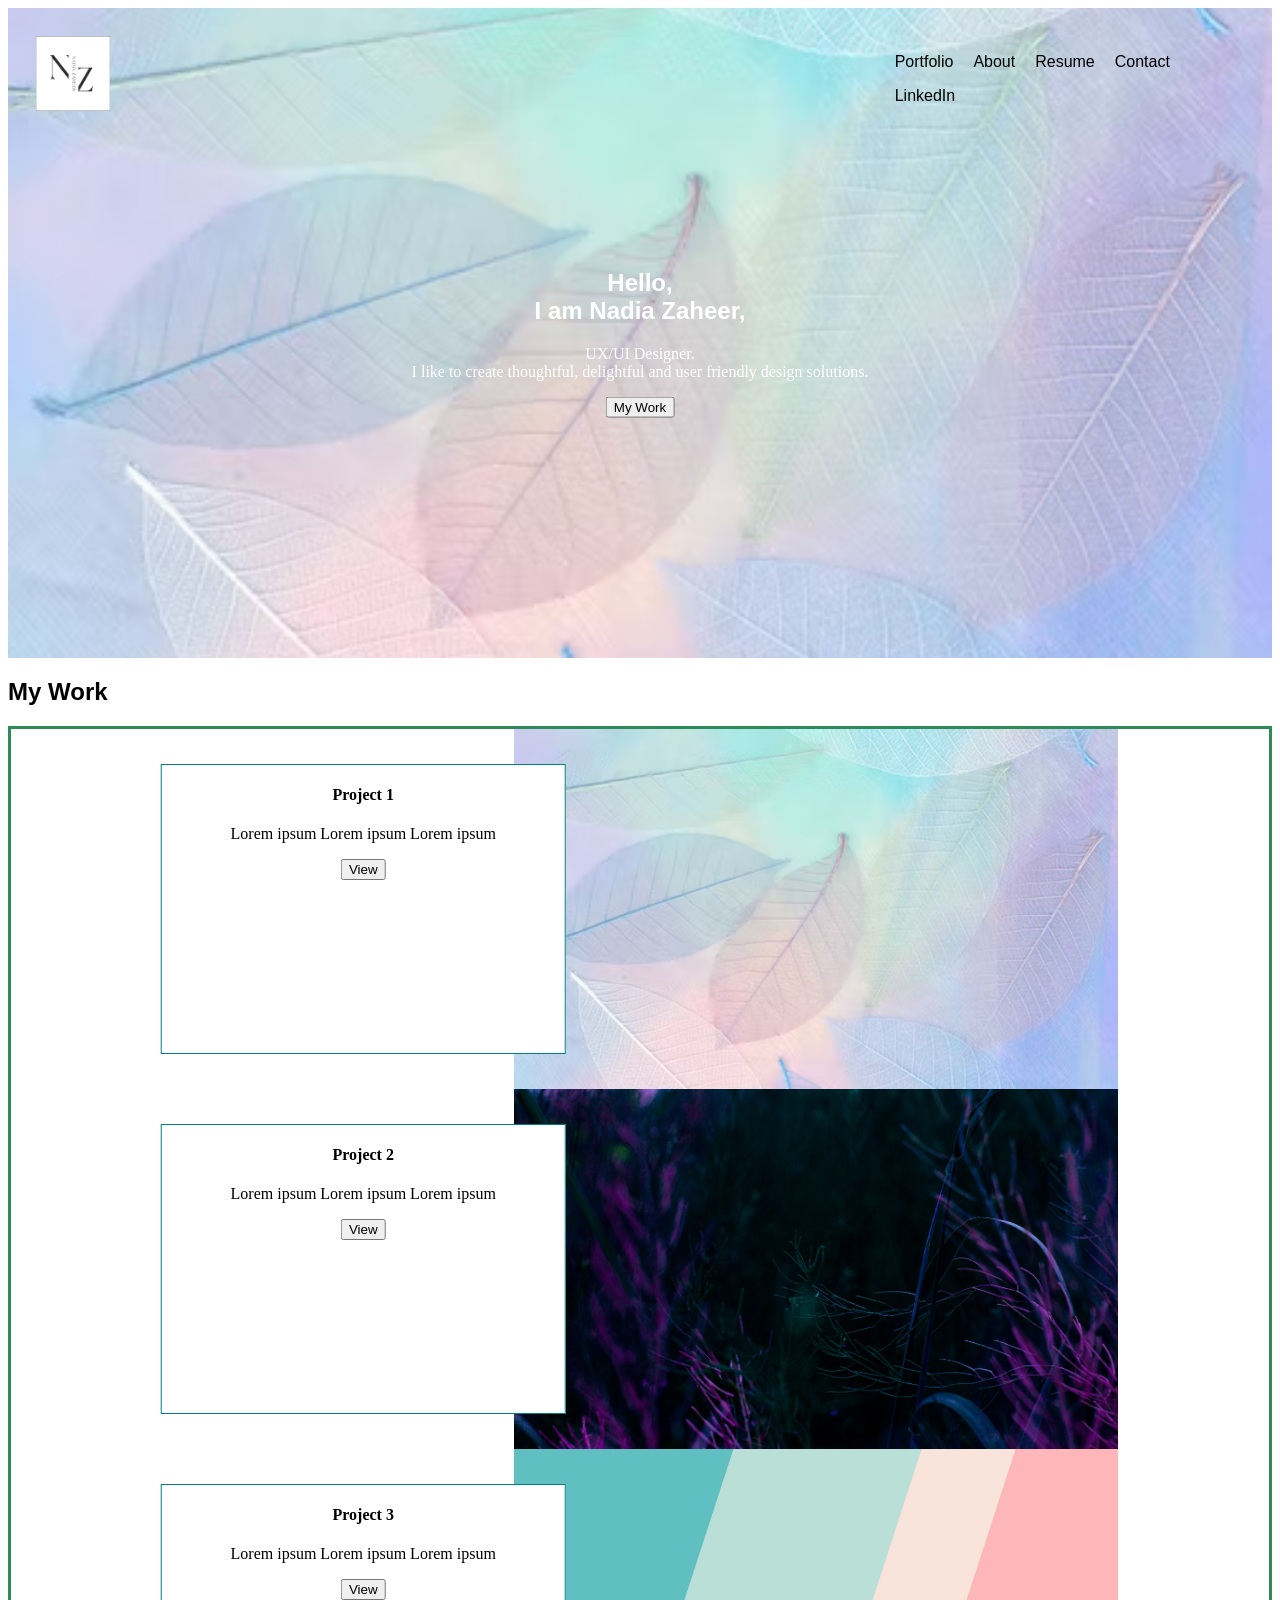
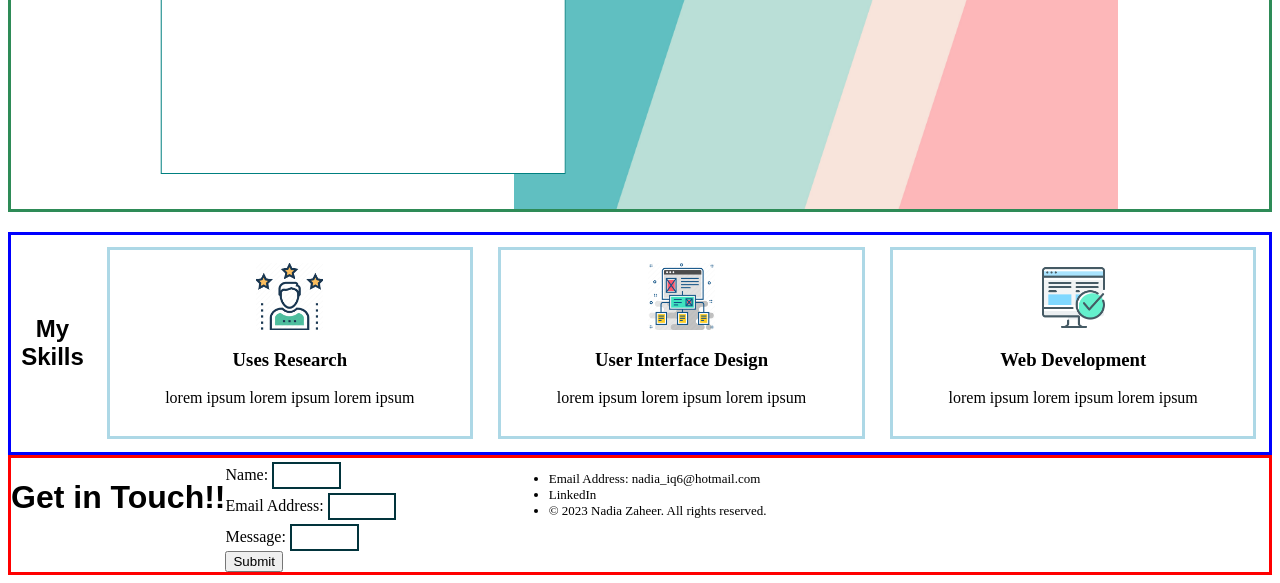
==== commit c1a7a016: "Nav Tabs/Hero Merged Navigation into hero and corrected positioning of Nav Tabs" ====
--- a/index.html
+++ b/index.html
@@ -7,6 +7,12 @@
 <body>
    
 <!---Here Starts the Header --->
+
+
+<!---Here Starts the Hero Image Section--->
+
+<section class="heroImg">
+    
 
     <header class="navigation">
 
@@ -28,10 +34,8 @@
         </nav>
     </header>
 
-<!---Here Starts the Hero Image Section--->
 
-<section class="heroImg">
-    
+
 
     <div class="content">
         <!--<img class="illustration" src="../UX_UI_HW_17/images/Creative writing-rafiki.png" alt="My Pic">-->    
@@ -118,18 +122,18 @@
 <!---Here Starts the Footer Section--->
 <footer>
     <h1>Get in Touch!! </h1>
-    <div class="contactForm">
+    
 
         <form action="/action_page.php">
             <label for="name">Name:</label>
-            <input type="text" id="name" name="name">
+            <input type="text" id="name" name="name"><br>
             <label for="email">Email Address:</label>
-            <input type="text" id="email" name="name">
+            <input type="text" id="email" name="name"><br>
             <label for="msg">Message:</label>
-            <input type="text" id="msg" name="msg">
+            <input type="text" id="msg" name="msg"><br>
             <input type="submit" value="Submit">
           </form>
-    </div>
+    
     <ul>
         <li>Email Address: nadia_iq6@hotmail.com</li>
         <li>LinkedIn</li>  
--- a/css/style.css
+++ b/css/style.css
@@ -1,58 +1,51 @@
 /*Styling of Header Section*/
-/*/color palette -blue-green: #429CB6ff;
---cerulean: #036D85ff;
---midnight-green: #014553ff;
-*/
+
+.navigation{
+
+    display: flex;
+    list-style-type: none;
+    margin: 0;
+    padding: 0;
+    overflow: hidden;/*Note: overflow:hidden is added to the  element to prevent li elements from going outside of the list.*/
+    background-color:whitesmoke transparent 100%;
+   
+  }
+
+.inline-block {
+    display: inline-block; 
+
+    vertical-align: top;
+            
+}
+
+
+.logo {
+ width: 23% ;
+ padding: 1%;
+ }
+
 nav {
     
     width: 73%;
-    padding: 1%;
-}
-
-ul {
-     width: 50%;
-    margin-left: auto;
-}
-.navigation{
-
-        display: flex;
-        list-style-type: none;
-        margin: 0;
-        padding: 0;
-        overflow: hidden;/*Note: overflow:hidden is added to the  element to prevent li elements from going outside of the list.*/
-        background-color:whitesmoke;
-      
-}
-.logo {
-   
-       width: 23% ;
-    padding: 1%;
+    padding:1%;
+    
    
     }
 
-nav{
-
-    display:flex;
-}
-.inline-block {
-
-   
-    display: inline-block; 
-
-    vertical-align: top;
-    
-  
-      
-}
-
-li {
-    display: inline;
+nav ul {
+    width: 40%;
+    margin:auto;
+    float:right;
+    
+}
+
+
+nav li {
+    display: inline-block;
     padding: 8px;
     font-family: Helvetica;
-    float:right;
-    
-
-}
+    
+    }
 
 .inline-block a{
 
@@ -76,14 +69,12 @@
     height: 600px;
     padding: 25px;
     margin: 0px;
-    background-image: url("../images/9.jpg");
-   /* background-image: url("../images/leaves.avif");*/
+    background-image: url("../images/leaves.avif");
     background-repeat:no-repeat;
     background-position: center;
     background-size: cover;
     position: relative;
-    border-top-left-radius: 20px;
-    border-top-right-radius: 20px;
+   
     
   }
 
@@ -245,12 +236,7 @@
     flex-direction:column;
 }
 
-.contactForm {
-    border:3px solid red;
-  
-     
-      
-}
+                            
 input[type=text], select, textarea {
     width: 20%;
     padding: 4px;
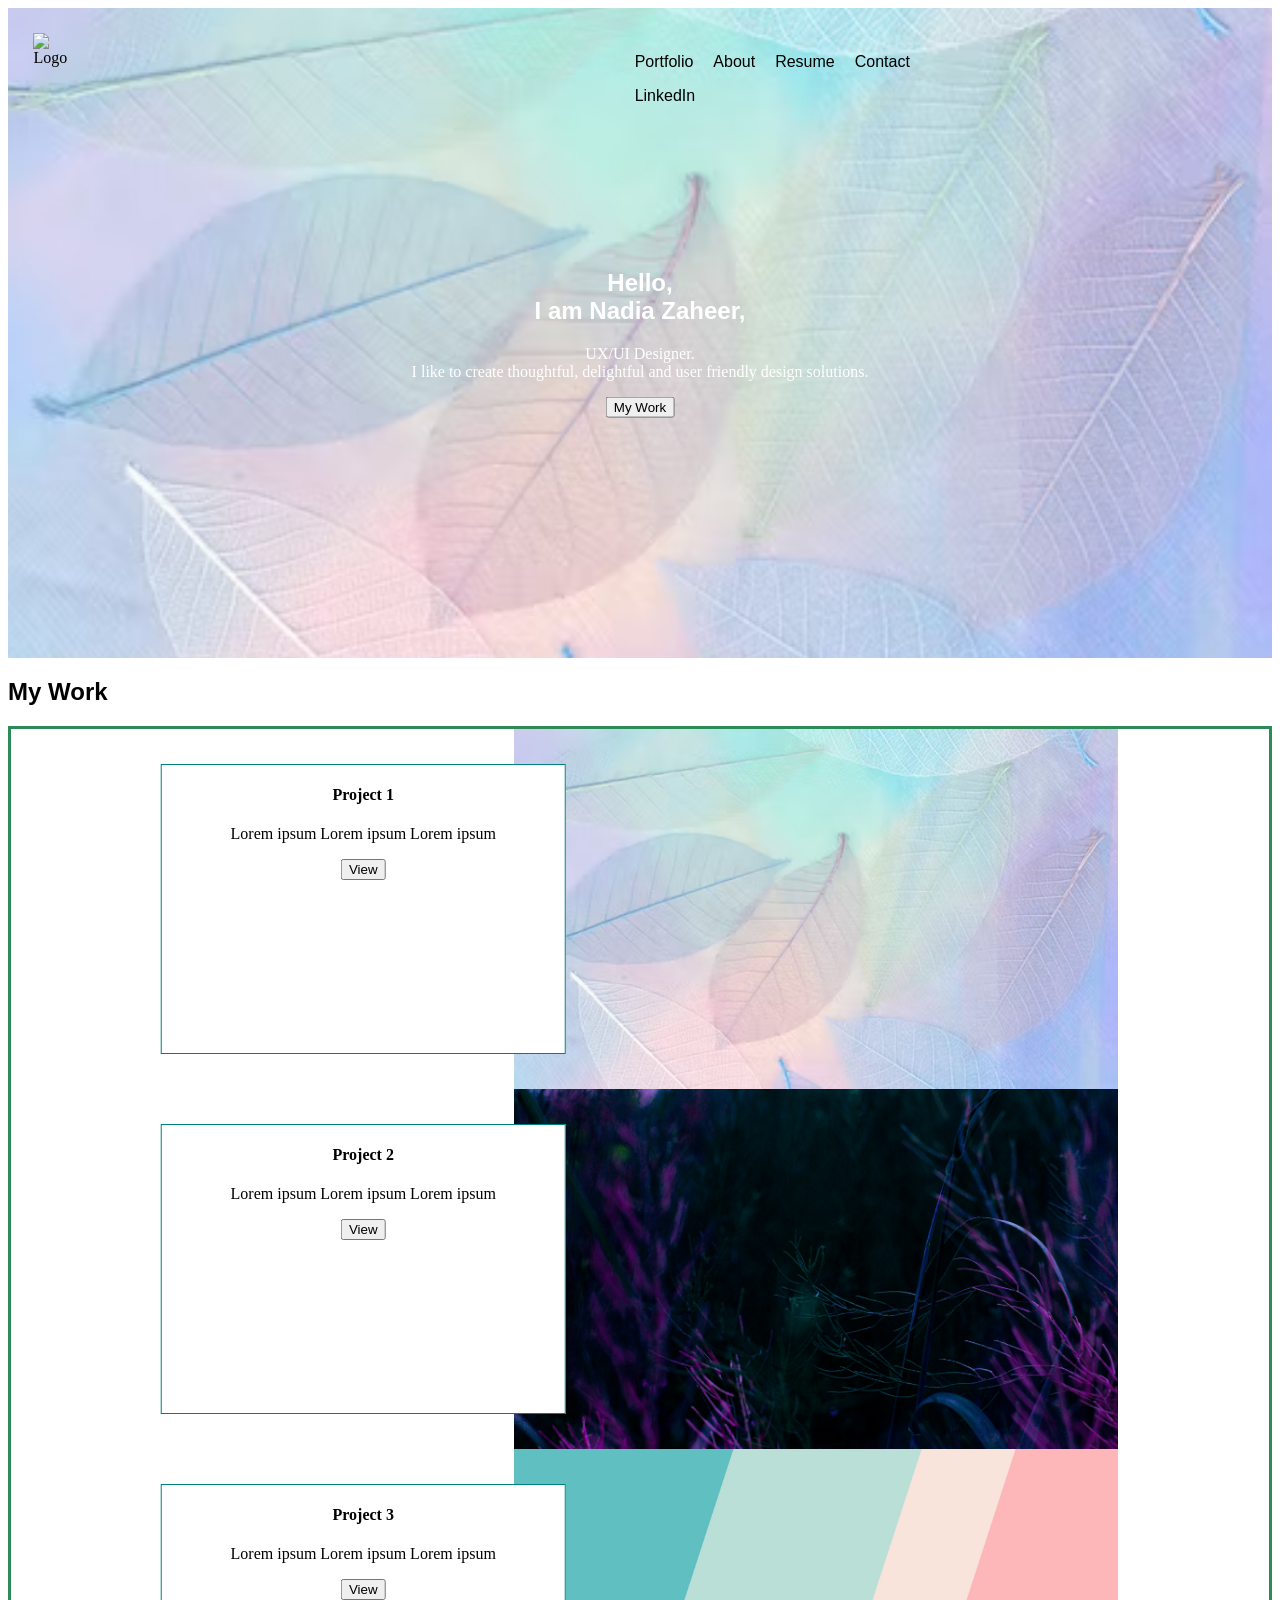
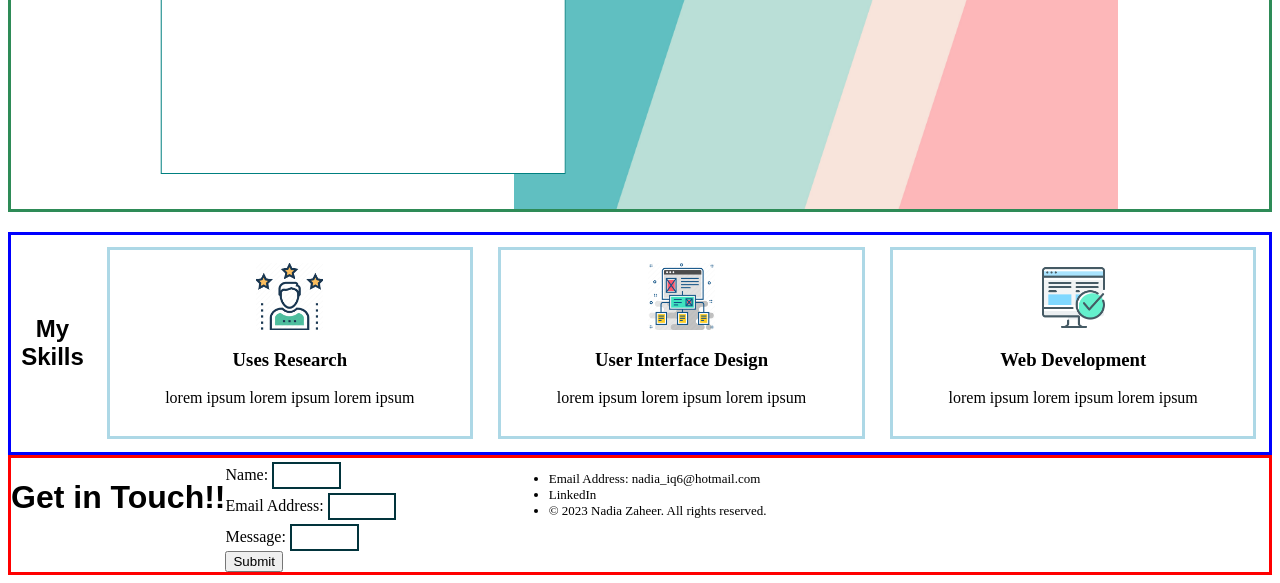
==== commit 2b4a74ff: "img update" ====
--- a/index.html
+++ b/index.html
@@ -17,7 +17,7 @@
     <header class="navigation">
 
         <div class="inline-block ">
-            <img class="logo" src="../images/Logo.png" alt="Logo"> 
+            <img class="logo" src="../UX_UI_HW_18/images/Logo.png" alt="Logo"> 
         </div>
 
        
